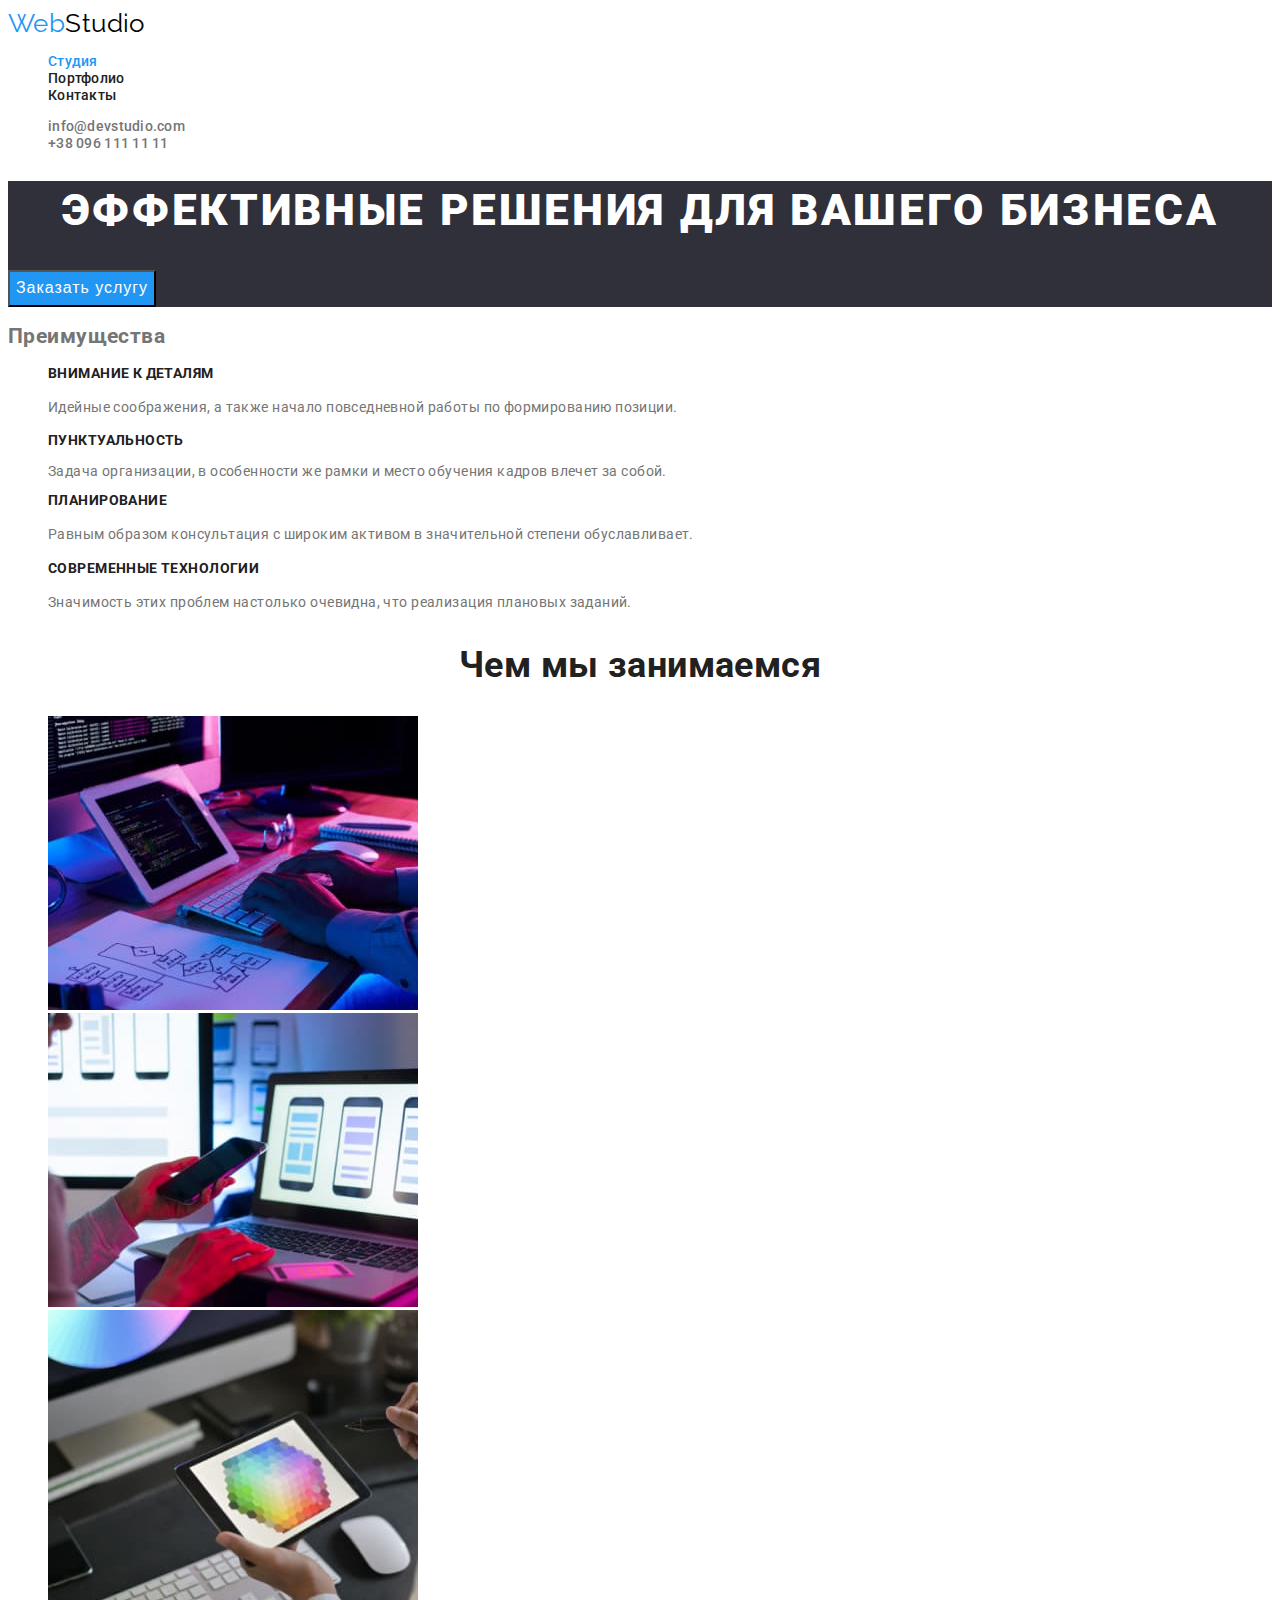
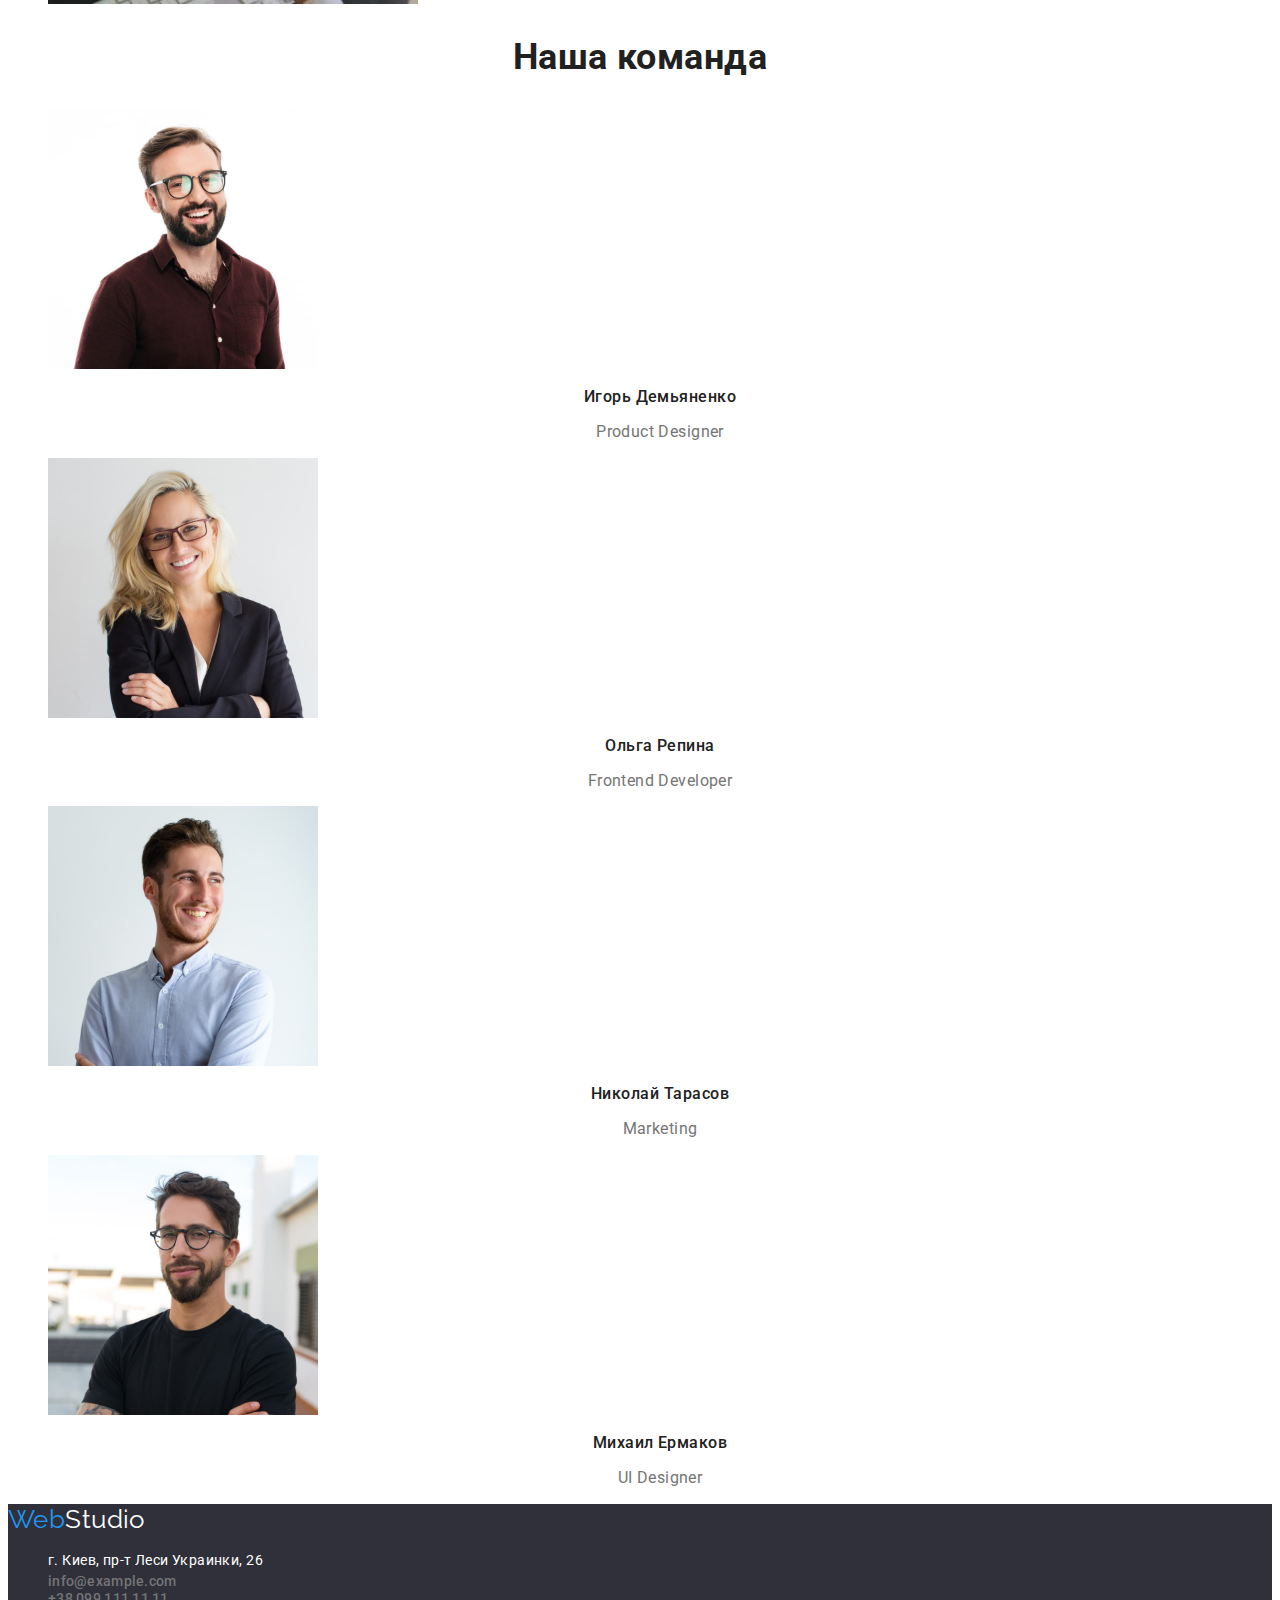
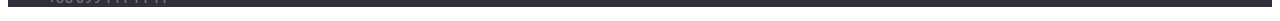
==== index.html @ 9fbc05ef "Копіює файли проєкту" ====
<!DOCTYPE html>
<html lang="ru">
  <head>
    <meta charset="UTF-8" />
    <meta http-equiv="X-UA-Compatible" content="IE=edge" />
    <meta name="viewport" content="width=device-width, initial-scale=1.0" />
    <title>WebStudio</title>
    <link rel="preconnect" href="https://fonts.googleapis.com" />
    <link rel="preconnect" href="https://fonts.gstatic.com" crossorigin />
    <link
      href="https://fonts.googleapis.com/css2?family=Montserrat:wght@400;700&family=Raleway:wght@700&family=Roboto:wght@400;500;700;900&display=swap"
      rel="stylesheet"
    />
    <link rel="stylesheet" href="./css/styles.css" />
  </head>
  <body>
    <header class="top-header">
      <nav class="navigation">
        <a class="logo link" href="./index.html">Web<span class="logo logo-black">Studio</span> </a>
        <ul class="menu list">
          <li class="menu-item">
            <a class="nav-link link current" href="./index.html">Студия</a>
          </li>
          <li class="menu-item">
            <a class="nav-link link" href="./portfolio.html">Портфолио</a>
          </li>
          <li class="menu-item">
            <a class="nav-link link" href="">Контакты</a>
          </li>
        </ul>
      </nav>

      <ul class="list">
        <li>
          <a class="contact link" href="mailto:info@devstudio.com">info@devstudio.com</a>
        </li>
        <li>
          <a class="contact link" href="tel:+380961111111">+38 096 111 11 11</a>
        </li>
      </ul>
    </header>

    <main>
      <section class="hero">
        <h1 class="hero-title">Эффективные решения для вашего бизнеса</h1>
        <button class="hero-btn" type="button">
          <span class="text-btn">Заказать услугу</span>
        </button>
      </section>

      <section class="benefits">
        <h2>Преимущества</h2>
        <ul class="benefits-list list">
          <li class="benefits-item">
            <h3 class="benefits-title">Внимание к деталям</h3>
            <p class="section-description">
              Идейные соображения, а также начало повседневной работы по формированию позиции.
            </p>
          </li>
          <li>
            <h3 class="benefits-title">Пунктуальность</h3>
            <p class="suptitle">
              Задача организации, в особенности же рамки и место обучения кадров влечет за собой.
            </p>
          </li>
          <li>
            <h3 class="benefits-title">Планирование</h3>
            <p class="section-description">
              Равным образом консультация с широким активом в значительной степени обуславливает.
            </p>
          </li>
          <li>
            <h3 class="benefits-title">Современные технологии</h3>
            <p class="section-description">
              Значимость этих проблем настолько очевидна, что реализация плановых заданий.
            </p>
          </li>
        </ul>
      </section>

      <section class="work-list">
        <h2 class="section-title">Чем мы занимаемся</h2>
        <ul class="list">
          <li>
            <img src="./images/service-1.jpg" alt="планшет и клавиатура" width="370" height="294" />
          </li>
          <li>
            <img src="./images/service-2.jpg" alt="телефон и планшет" width="370" height="294" />
          </li>
          <li>
            <img
              src="./images/service-3.jpg"
              alt="рисование на планшете"
              width="370"
              height="294"
            />
          </li>
        </ul>
      </section>

      <section class="team">
        <h2 class="section-title">Наша команда</h2>
        <ul class="list">
          <li>
            <img
              src="./images/master-demyanenko-1.jpg"
              alt="Игорь Демьяненко"
              width="270"
              height="260"
            />
            <h3 class="team-member">Игорь Демьяненко</h3>
            <p class="job-title" lang="en">Product Designer</p>
          </li>
          <li>
            <img src="./images/master-repina-2.jpg" alt="Ольга Репина" width="270" height="260" />
            <h3 class="team-member">Ольга Репина</h3>
            <p class="job-title" lang="en">Frontend Developer</p>
          </li>
          <li>
            <img
              src="./images/master-tarasov-3.jpg"
              alt="Николай Тарасов"
              width="270"
              height="260"
            />
            <h3 class="team-member">Николай Тарасов</h3>
            <p class="job-title" lang="en">Marketing</p>
          </li>
          <li>
            <img
              src="./images/master-yermakov-4.jpg"
              alt="Михаил Ермаков"
              width="270"
              height="260"
            />
            <h3 class="team-member">Михаил Ермаков</h3>
            <p class="job-title" lang="en">UI Designer</p>
          </li>
        </ul>
      </section>
    </main>

    <footer class="footer">
      <a class="logo link" href="./index.html">Web<span class="logo logo-white">Studio</span> </a>

      <ul class="list">
        <li>
          <a
            class="address link"
            href="https://goo.gl/maps/izDDTeP29gWywZRQ9"
            target="_blank"
            rel="noopener nofollow noreferrer"
            >г. Киев, пр-т Леси Украинки, 26</a
          >
        </li>
        <li>
          <a class="contact link" href="mailto:info@example.com">info@example.com</a>
        </li>
        <li>
          <a class="contact link" href="tel:+380991111111">+38 099 111 11 11</a>
        </li>
      </ul>
    </footer>
  </body>
</html>
---- css/styles.css ----
:root {
  --background-color: #ffffff;
  --accent-color: #2196f3;
  --text-color: #212121;
  --section-text: #757575;
}

body {
  font-family: 'Roboto', sans-serif;
  color: var(--section-text);
  font-size: 14px;
  letter-spacing: 0.03em;
}

.list {
  list-style: none;
}

.link {
  text-decoration: none;
}

.logo {
  font-family: 'Raleway', sans-serif;
  font-size: 26px;
  line-height: 1.19;
  color: var(--accent-color);
}
.logo-black {
  color: #000000;
}

.nav-link {
  font-weight: 500;
  line-height: 1.14;
  letter-spacing: 0.02em;
  color: var(--text-color);
}

.nav-link:hover,
.nav-link:focus {
  color: var(--accent-color);
}

.menu .link.current {
  color: var(--accent-color);
}

.contact {
  color: var(--section-text);
  font-weight: 500;
  line-height: 1.14;
  letter-spacing: 0.02em;
}

.contact:hover,
.contact:focus {
  color: var(--accent-color);
}

.hero-title {
  font-weight: 900;
  font-size: 44px;
  line-height: 1.36;
  text-align: center;
  letter-spacing: 0.06em;
  text-transform: uppercase;
  color: var(--background-color);
}

.hero {
  background-color: #2f303a;
}

.hero-btn {
  font-weight: 500;
  font-size: 16px;
  line-height: 1.9;
  display: flex;
  align-items: center;
  text-align: center;
  letter-spacing: 0.06em;
  color: var(--background-color);
  background-color: var(--accent-color);
  cursor: pointer;
}

.hero-btn:hover,
.hero-btn:focus {
  background-color: var(--section-text);
}

.hero-btn-pf {
  font-family: inherit;
  border: none;
  border-radius: 4px;
  padding: 6px 22px;
  font-weight: 500;
  font-size: 16px;
  line-height: 1.9;
  display: flex;
  align-items: center;
  text-align: center;
  letter-spacing: 0.06em;
  color: var(--text-color);
  cursor: pointer;
}

.hero-btn-pf:hover,
.hero-btn-pf:focus {
  color: var(--background-color);
  background: var(--accent-color);
}

.benefits-title {
  font-size: 14px;
  line-height: 1.14;
  text-transform: uppercase;
  color: var(--text-color);
}

.section-description {
  line-height: 1.7;
}

.section-title {
  font-size: 36px;
  line-height: 1.16;
  text-align: center;
  color: var(--text-color);
}

.team-member {
  font-weight: 500;
  font-size: 16px;
  line-height: 1.18;
  text-align: center;
  letter-spacing: 0.03em;
  color: var(--text-color);
}

.job-title {
  font-size: 16px;
  line-height: 1.18;
  text-align: center;
}

.address {
  line-height: 1.7;
  color: var(--background-color);
}

.work-examples .title {
  font-size: 18px;
  line-height: 2;
  letter-spacing: 0.06em;
  color: var(--text-color);
}

.section-title-pf {
  font-size: 18px;
  line-height: 2;
  text-align: center;
  letter-spacing: 0.06em;
  color: var(--text-color);
}

.work-description {
  font-size: 16px;
  line-height: 1.88;
}

.footer {
  background-color: #2f303a;
}

.logo-white {
  color: var(--background-color);
}

.active {
  color: var(--background-color);
  background-color: var(--accent-color);
}
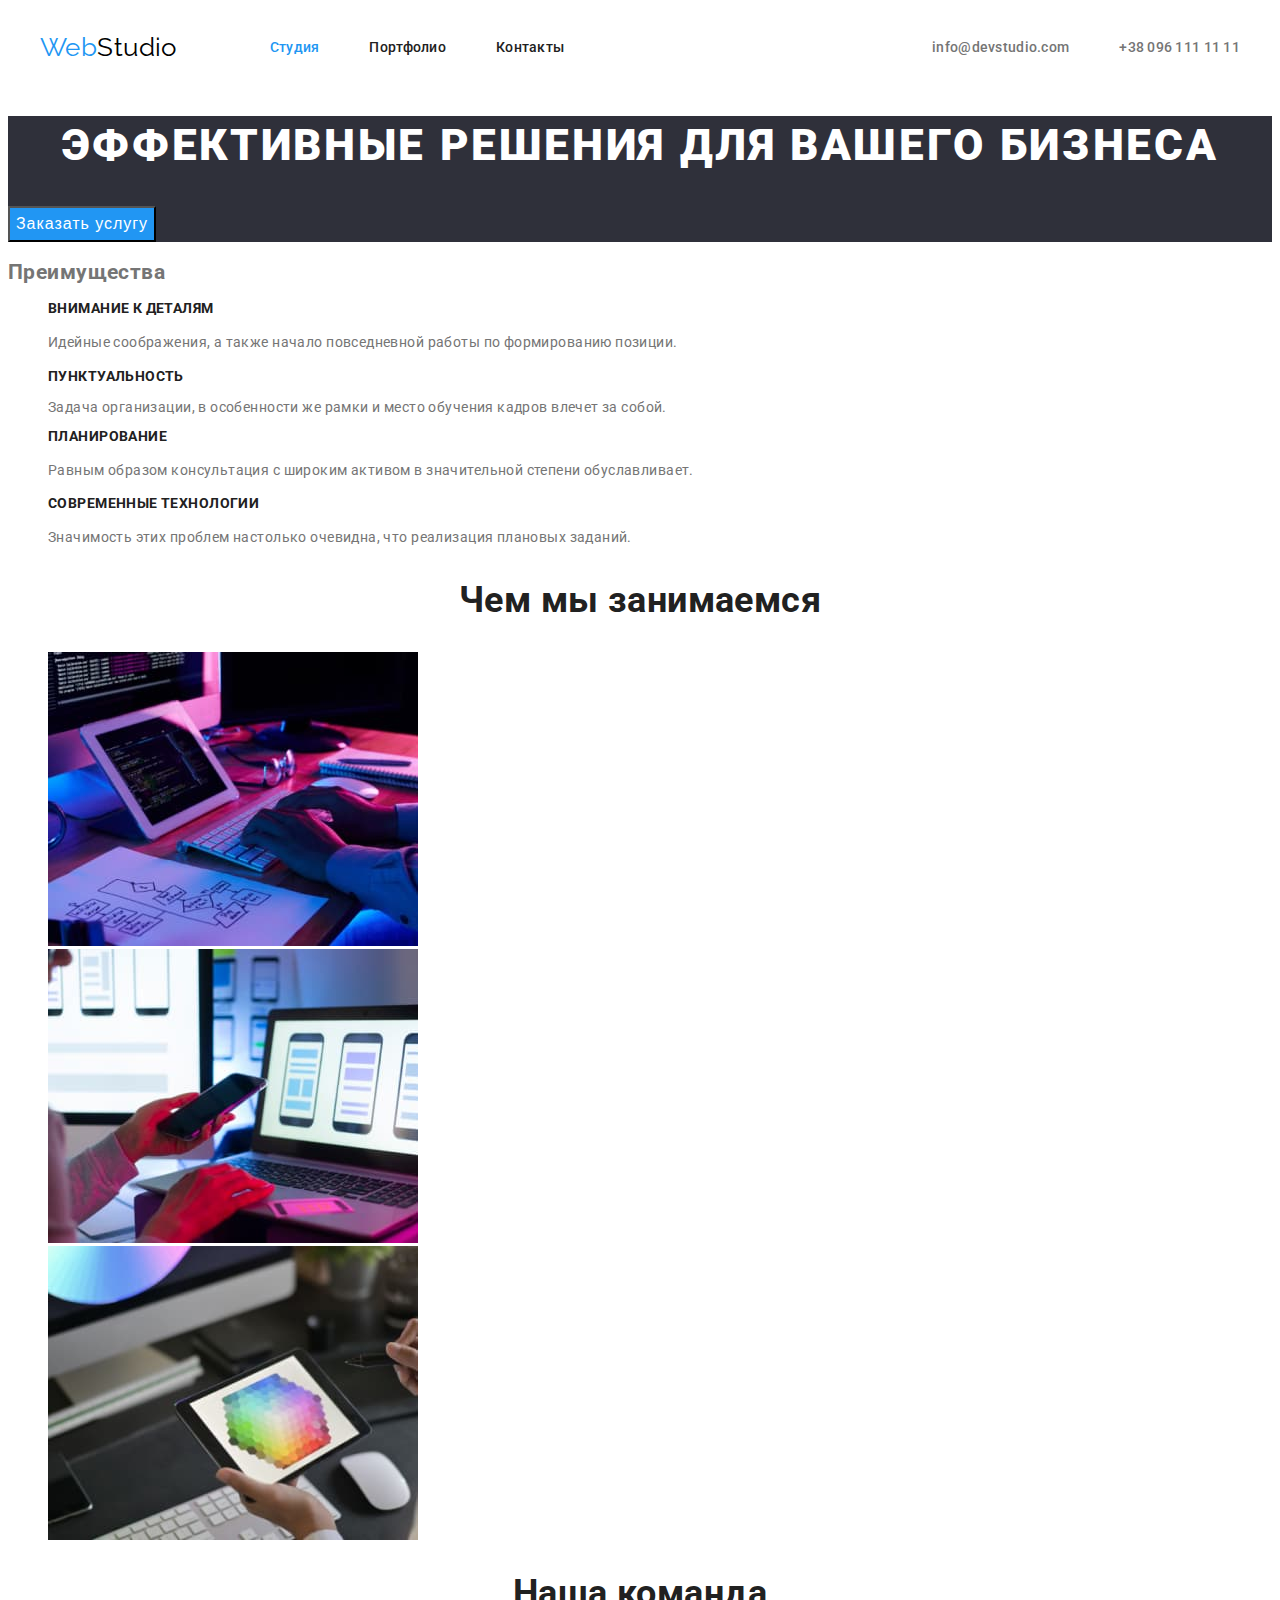
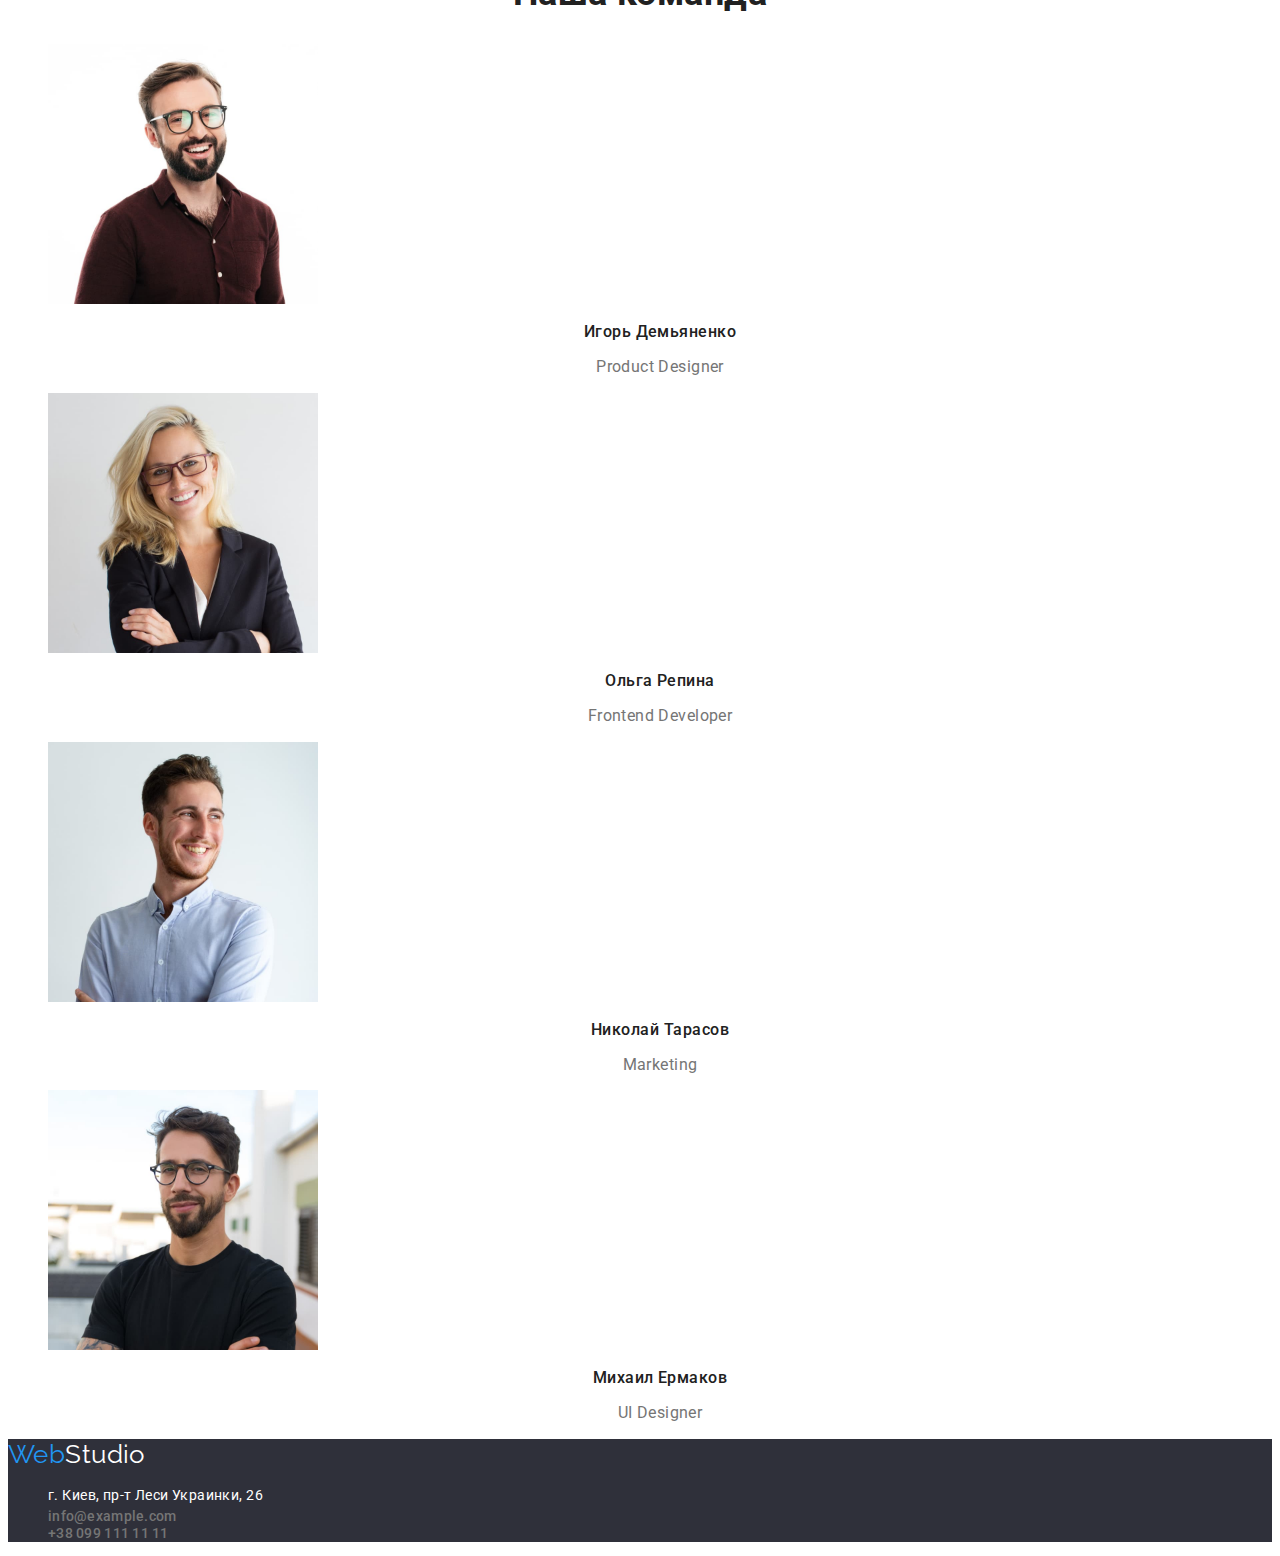
==== commit e1f46d75: "Оформлює хедер." ====
--- a/index.html
+++ b/index.html
@@ -11,33 +11,50 @@
       href="https://fonts.googleapis.com/css2?family=Montserrat:wght@400;700&family=Raleway:wght@700&family=Roboto:wght@400;500;700;900&display=swap"
       rel="stylesheet"
     />
+    <link
+      rel="stylesheet"
+      href="https://cdnjs.cloudflare.com/ajax/libs/modern-normalize/1.1.0/modern-normalize.min.css"
+      integrity="sha512-wpPYUAdjBVSE4KJnH1VR1HeZfpl1ub8YT/NKx4PuQ5NmX2tKuGu6U/JRp5y+Y8XG2tV+wKQpNHVUX03MfMFn9Q=="
+      crossorigin="anonymous"
+      referrerpolicy="no-referrer"
+    />
     <link rel="stylesheet" href="./css/styles.css" />
   </head>
   <body>
     <header class="top-header">
-      <nav class="navigation">
-        <a class="logo link" href="./index.html">Web<span class="logo logo-black">Studio</span> </a>
-        <ul class="menu list">
-          <li class="menu-item">
-            <a class="nav-link link current" href="./index.html">Студия</a>
-          </li>
-          <li class="menu-item">
-            <a class="nav-link link" href="./portfolio.html">Портфолио</a>
-          </li>
-          <li class="menu-item">
-            <a class="nav-link link" href="">Контакты</a>
-          </li>
-        </ul>
-      </nav>
-
-      <ul class="list">
-        <li>
-          <a class="contact link" href="mailto:info@devstudio.com">info@devstudio.com</a>
-        </li>
-        <li>
-          <a class="contact link" href="tel:+380961111111">+38 096 111 11 11</a>
-        </li>
-      </ul>
+      <div class="container page-header-container">
+        <nav class="navigation">
+          <a class="logo link" href="./index.html"
+            >Web<span class="logo logo-black">Studio</span>
+          </a>
+          <ul class="menu list menu-list-container">
+            <li class="menu-item">
+              <a class="nav-link link current" href="./index.html">Студия</a>
+            </li>
+            <li class="menu-item">
+              <a class="nav-link link" href="./portfolio.html">Портфолио</a>
+            </li>
+            <li class="menu-item">
+              <a class="nav-link link" href="">Контакты</a>
+            </li>
+          </ul>
+        </nav>
+
+        <ul class="list container list-contact-container">
+          <li>
+            <a
+              class="contact link contact-mail"
+              href="mailto:info@devstudio.com"
+              >info@devstudio.com</a
+            >
+          </li>
+          <li>
+            <a class="contact link" href="tel:+380961111111"
+              >+38 096 111 11 11</a
+            >
+          </li>
+        </ul>
+      </div>
     </header>
 
     <main>
@@ -54,25 +71,29 @@
           <li class="benefits-item">
             <h3 class="benefits-title">Внимание к деталям</h3>
             <p class="section-description">
-              Идейные соображения, а также начало повседневной работы по формированию позиции.
+              Идейные соображения, а также начало повседневной работы по
+              формированию позиции.
             </p>
           </li>
           <li>
             <h3 class="benefits-title">Пунктуальность</h3>
             <p class="suptitle">
-              Задача организации, в особенности же рамки и место обучения кадров влечет за собой.
+              Задача организации, в особенности же рамки и место обучения кадров
+              влечет за собой.
             </p>
           </li>
           <li>
             <h3 class="benefits-title">Планирование</h3>
             <p class="section-description">
-              Равным образом консультация с широким активом в значительной степени обуславливает.
+              Равным образом консультация с широким активом в значительной
+              степени обуславливает.
             </p>
           </li>
           <li>
             <h3 class="benefits-title">Современные технологии</h3>
             <p class="section-description">
-              Значимость этих проблем настолько очевидна, что реализация плановых заданий.
+              Значимость этих проблем настолько очевидна, что реализация
+              плановых заданий.
             </p>
           </li>
         </ul>
@@ -82,10 +103,20 @@
         <h2 class="section-title">Чем мы занимаемся</h2>
         <ul class="list">
           <li>
-            <img src="./images/service-1.jpg" alt="планшет и клавиатура" width="370" height="294" />
-          </li>
-          <li>
-            <img src="./images/service-2.jpg" alt="телефон и планшет" width="370" height="294" />
+            <img
+              src="./images/service-1.jpg"
+              alt="планшет и клавиатура"
+              width="370"
+              height="294"
+            />
+          </li>
+          <li>
+            <img
+              src="./images/service-2.jpg"
+              alt="телефон и планшет"
+              width="370"
+              height="294"
+            />
           </li>
           <li>
             <img
@@ -112,7 +143,12 @@
             <p class="job-title" lang="en">Product Designer</p>
           </li>
           <li>
-            <img src="./images/master-repina-2.jpg" alt="Ольга Репина" width="270" height="260" />
+            <img
+              src="./images/master-repina-2.jpg"
+              alt="Ольга Репина"
+              width="270"
+              height="260"
+            />
             <h3 class="team-member">Ольга Репина</h3>
             <p class="job-title" lang="en">Frontend Developer</p>
           </li>
@@ -141,7 +177,9 @@
     </main>
 
     <footer class="footer">
-      <a class="logo link" href="./index.html">Web<span class="logo logo-white">Studio</span> </a>
+      <a class="logo link" href="./index.html"
+        >Web<span class="logo logo-white">Studio</span>
+      </a>
 
       <ul class="list">
         <li>
@@ -154,7 +192,9 @@
           >
         </li>
         <li>
-          <a class="contact link" href="mailto:info@example.com">info@example.com</a>
+          <a class="contact link" href="mailto:info@example.com"
+            >info@example.com</a
+          >
         </li>
         <li>
           <a class="contact link" href="tel:+380991111111">+38 099 111 11 11</a>
--- a/css/styles.css
+++ b/css/styles.css
@@ -6,12 +6,53 @@
 }
 
 body {
-  font-family: 'Roboto', sans-serif;
+  font-family: "Roboto", sans-serif;
   color: var(--section-text);
   font-size: 14px;
   letter-spacing: 0.03em;
 }
 
+.container {
+  width: 1200px;
+  margin-left: auto;
+  margin-right: auto;
+  padding-left: 15px;
+  padding-right: 15px;
+}
+
+.top-header {
+  padding-top: 24px;
+  padding-bottom: 24px;
+}
+
+.page-header-container {
+  display: flex;
+}
+
+.navigation {
+  display: flex;
+  align-items: center;
+}
+
+.menu-list-container {
+  display: flex;
+  align-items: center;
+  padding: 0;
+  margin: 0;
+}
+
+.list-contact-container {
+  display: flex;
+  justify-content: flex-end;
+  align-items: center;
+  padding: 0;
+  margin: 0;
+}
+
+.contact-mail {
+  margin-right: 50px;
+}
+
 .list {
   list-style: none;
 }
@@ -21,13 +62,14 @@
 }
 
 .logo {
-  font-family: 'Raleway', sans-serif;
+  font-family: "Raleway", sans-serif;
   font-size: 26px;
   line-height: 1.19;
   color: var(--accent-color);
 }
 .logo-black {
   color: #000000;
+  margin-right: 93px;
 }
 
 .nav-link {
@@ -44,6 +86,10 @@
 
 .menu .link.current {
   color: var(--accent-color);
+}
+
+.menu-item:not(:last-child) {
+  margin-right: 50px;
 }
 
 .contact {
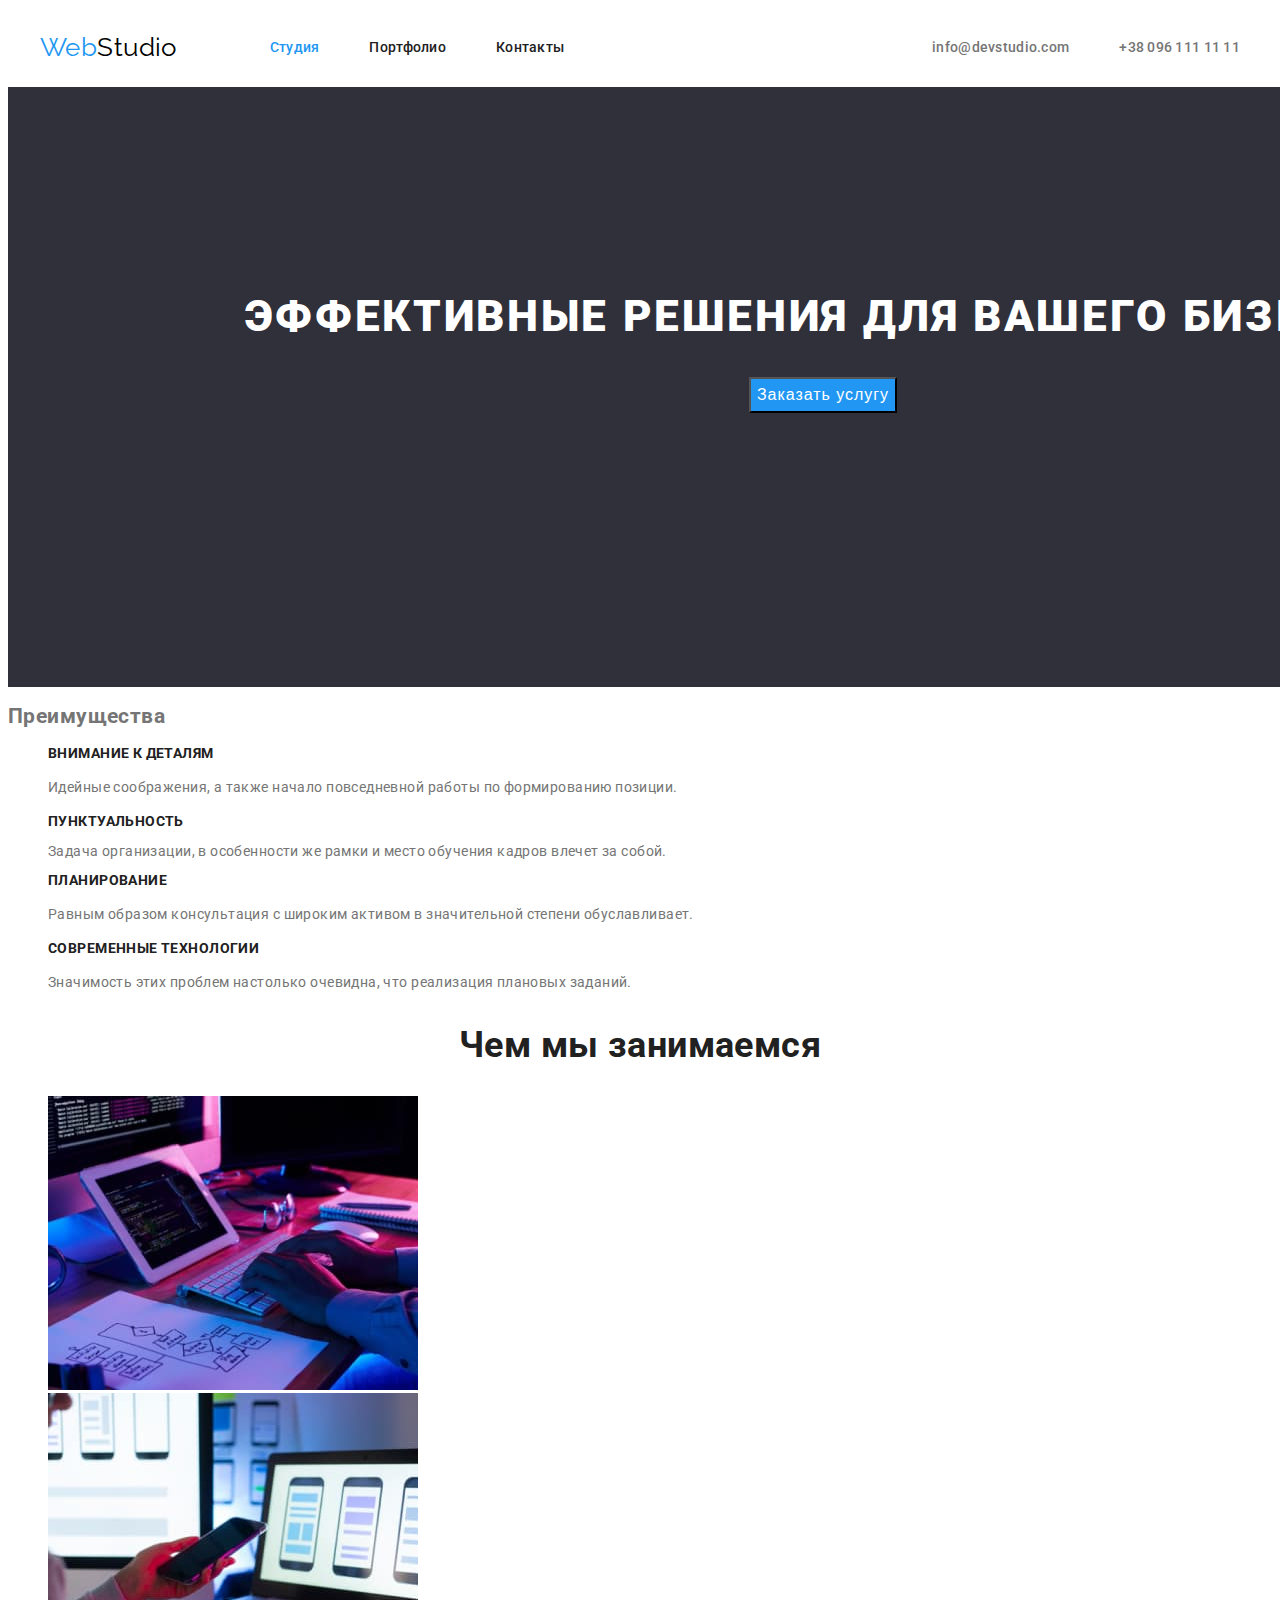
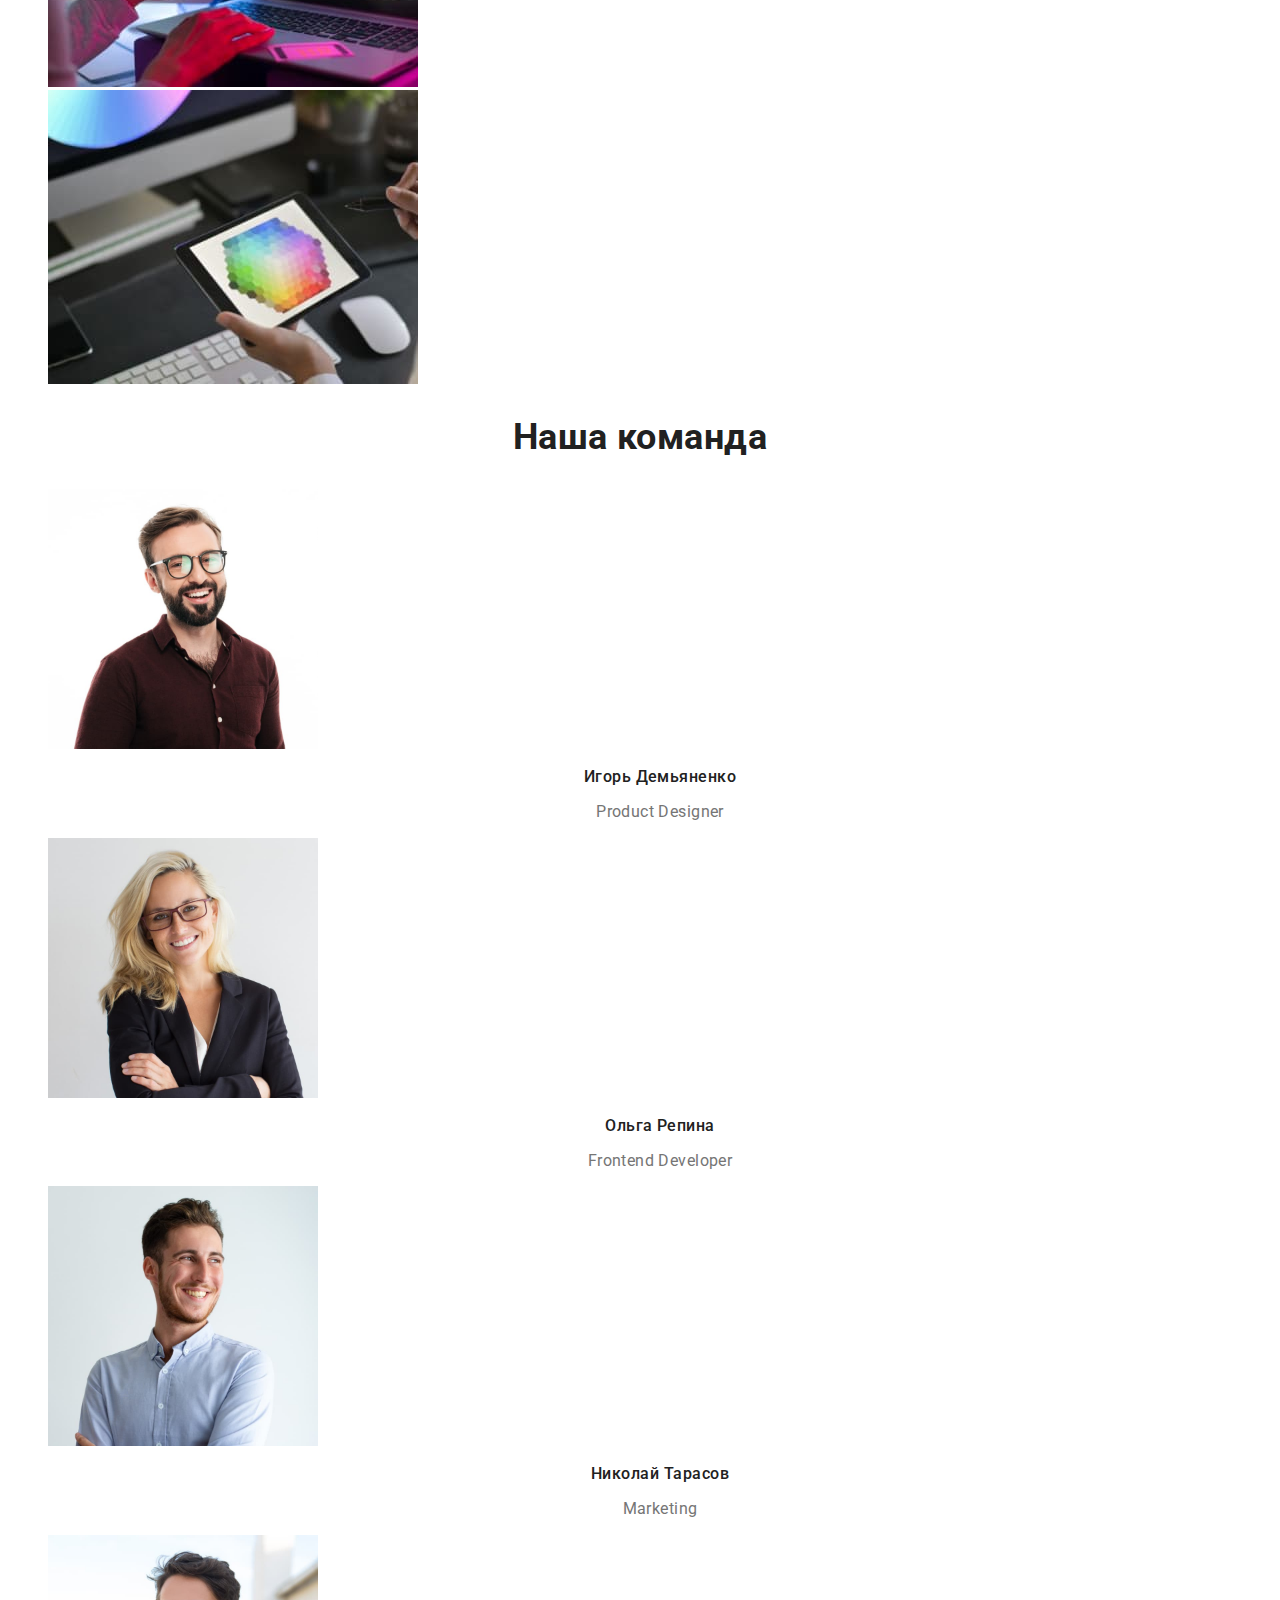
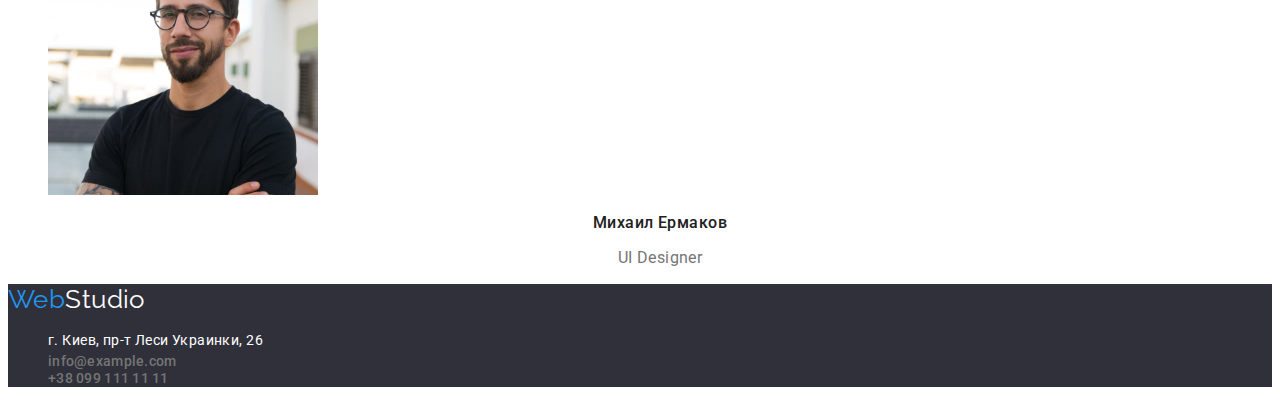
==== commit 300f7426: "Розміщує героя." ====
--- a/index.html
+++ b/index.html
@@ -58,7 +58,7 @@
     </header>
 
     <main>
-      <section class="hero">
+      <section class="hero container">
         <h1 class="hero-title">Эффективные решения для вашего бизнеса</h1>
         <button class="hero-btn" type="button">
           <span class="text-btn">Заказать услугу</span>
--- a/css/styles.css
+++ b/css/styles.css
@@ -112,10 +112,16 @@
   letter-spacing: 0.06em;
   text-transform: uppercase;
   color: var(--background-color);
+  margin-top: 0;
+  margin-bottom: 0;
+  padding-top: 200px;
+  padding-bottom: 30px;
 }
 
 .hero {
   background-color: #2f303a;
+  width: 1600px;
+  height: 600px;
 }
 
 .hero-btn {
@@ -129,6 +135,8 @@
   color: var(--background-color);
   background-color: var(--accent-color);
   cursor: pointer;
+  margin-left: auto;
+  margin-right: auto;
 }
 
 .hero-btn:hover,
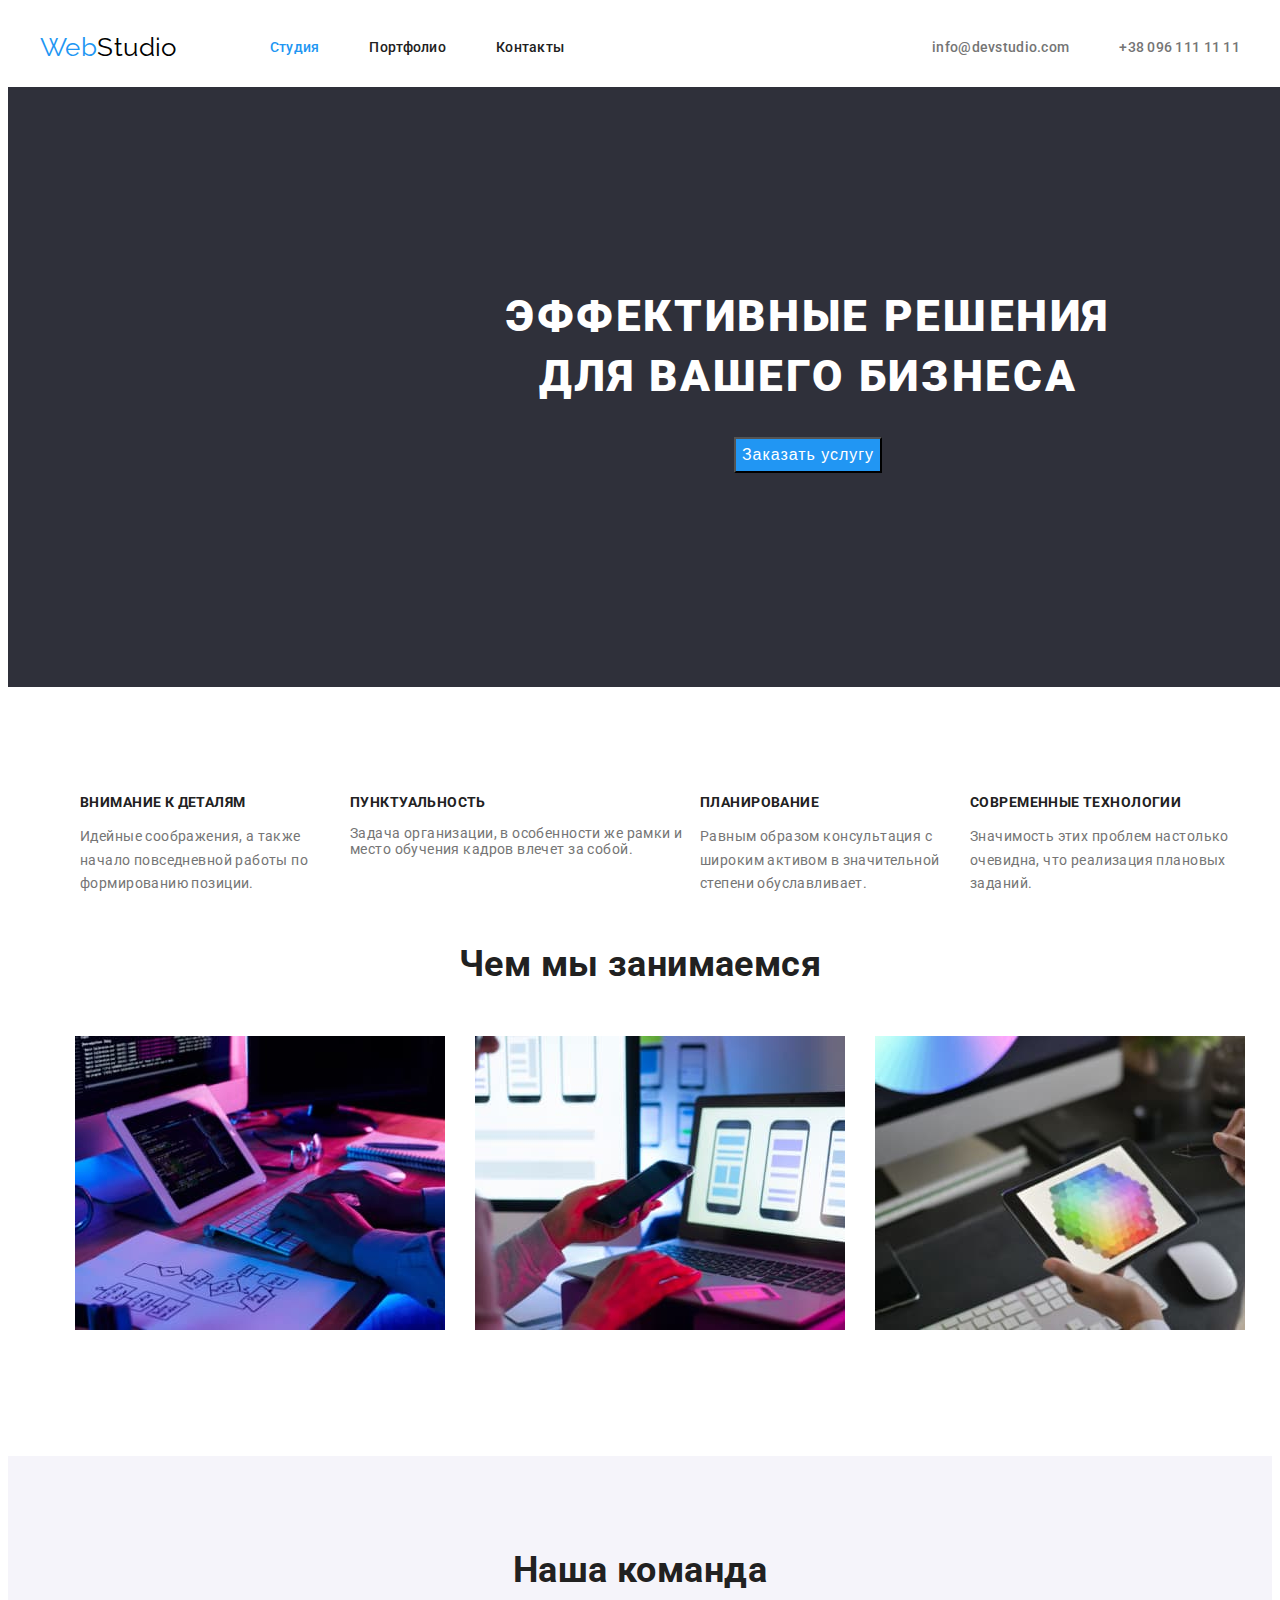
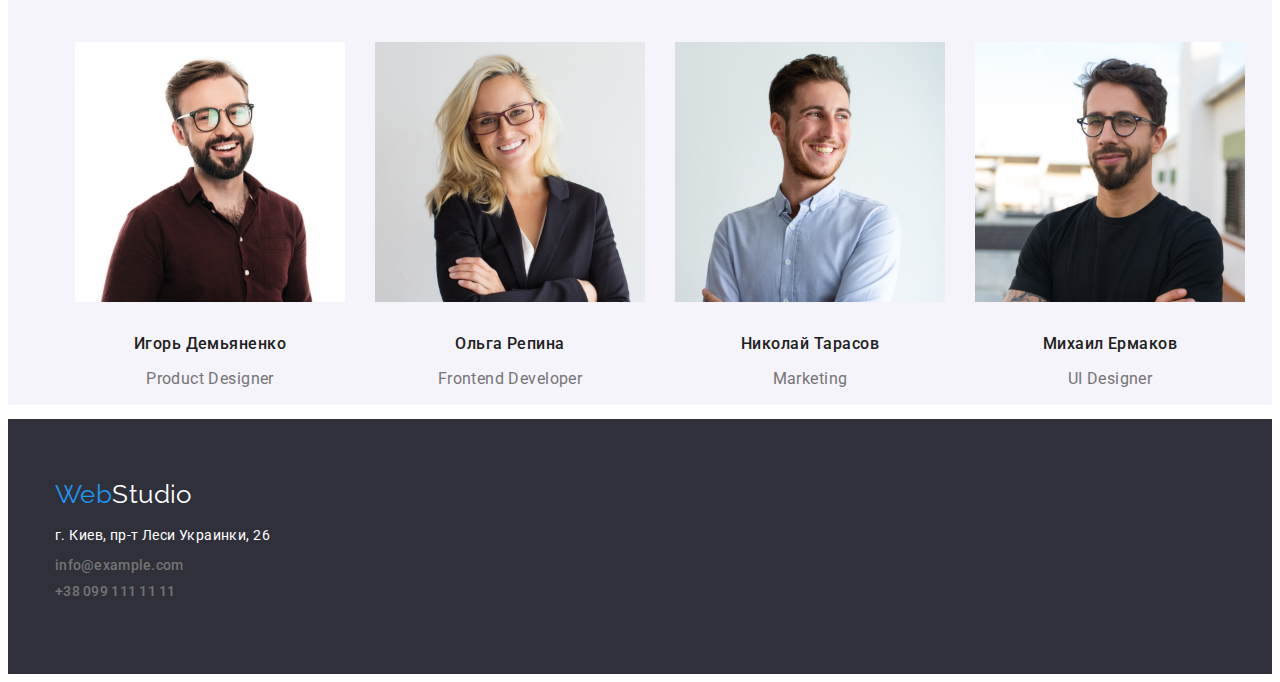
==== commit 90edafd6: "Оформлює залишок сторінки." ====
--- a/index.html
+++ b/index.html
@@ -58,148 +58,162 @@
     </header>
 
     <main>
-      <section class="hero container">
-        <h1 class="hero-title">Эффективные решения для вашего бизнеса</h1>
-        <button class="hero-btn" type="button">
-          <span class="text-btn">Заказать услугу</span>
-        </button>
+      <section class="hero">
+        <div class="container">
+          <h1 class="hero-title">Эффективные решения для вашего бизнеса</h1>
+          <button class="hero-btn" type="button">
+            <span class="text-btn">Заказать услугу</span>
+          </button>
+        </div>
       </section>
 
       <section class="benefits">
-        <h2>Преимущества</h2>
-        <ul class="benefits-list list">
-          <li class="benefits-item">
-            <h3 class="benefits-title">Внимание к деталям</h3>
-            <p class="section-description">
-              Идейные соображения, а также начало повседневной работы по
-              формированию позиции.
-            </p>
-          </li>
-          <li>
-            <h3 class="benefits-title">Пунктуальность</h3>
-            <p class="suptitle">
-              Задача организации, в особенности же рамки и место обучения кадров
-              влечет за собой.
-            </p>
-          </li>
-          <li>
-            <h3 class="benefits-title">Планирование</h3>
-            <p class="section-description">
-              Равным образом консультация с широким активом в значительной
-              степени обуславливает.
-            </p>
-          </li>
-          <li>
-            <h3 class="benefits-title">Современные технологии</h3>
-            <p class="section-description">
-              Значимость этих проблем настолько очевидна, что реализация
-              плановых заданий.
-            </p>
+        <div class="container">
+          <h2 class="visually-hidden">Преимущества</h2>
+          <ul class="benefits-list list">
+            <li class="benefits-item">
+              <h3 class="benefits-title">Внимание к деталям</h3>
+              <p class="section-description">
+                Идейные соображения, а также начало повседневной работы по
+                формированию позиции.
+              </p>
+            </li>
+            <li>
+              <h3 class="benefits-title">Пунктуальность</h3>
+              <p class="suptitle">
+                Задача организации, в особенности же рамки и место обучения
+                кадров влечет за собой.
+              </p>
+            </li>
+            <li>
+              <h3 class="benefits-title">Планирование</h3>
+              <p class="section-description">
+                Равным образом консультация с широким активом в значительной
+                степени обуславливает.
+              </p>
+            </li>
+            <li>
+              <h3 class="benefits-title">Современные технологии</h3>
+              <p class="section-description">
+                Значимость этих проблем настолько очевидна, что реализация
+                плановых заданий.
+              </p>
+            </li>
+          </ul>
+        </div>
+      </section>
+
+      <section class="work-list">
+        <div class="container">
+          <h2 class="section-title">Чем мы занимаемся</h2>
+          <ul class="list work-list-cards">
+            <li class="work-list-item">
+              <img
+                src="./images/service-1.jpg"
+                alt="планшет и клавиатура"
+                width="370"
+                height="294"
+              />
+            </li>
+            <li class="work-list-item">
+              <img
+                src="./images/service-2.jpg"
+                alt="телефон и планшет"
+                width="370"
+                height="294"
+              />
+            </li>
+            <li class="work-list-item">
+              <img
+                src="./images/service-3.jpg"
+                alt="рисование на планшете"
+                width="370"
+                height="294"
+              />
+            </li>
+          </ul>
+        </div>
+      </section>
+
+      <section class="team">
+        <div class="container">
+          <h2 class="section-title team-title">Наша команда</h2>
+          <ul class="list team-list">
+            <li class="team-cards">
+              <img
+                src="./images/master-demyanenko-1.jpg"
+                alt="Игорь Демьяненко"
+                width="270"
+                height="260"
+              />
+              <h3 class="team-member">Игорь Демьяненко</h3>
+              <p class="job-title" lang="en">Product Designer</p>
+            </li>
+            <li class="team-cards">
+              <img
+                src="./images/master-repina-2.jpg"
+                alt="Ольга Репина"
+                width="270"
+                height="260"
+              />
+              <h3 class="team-member">Ольга Репина</h3>
+              <p class="job-title" lang="en">Frontend Developer</p>
+            </li>
+            <li class="team-cards">
+              <img
+                src="./images/master-tarasov-3.jpg"
+                alt="Николай Тарасов"
+                width="270"
+                height="260"
+              />
+              <h3 class="team-member">Николай Тарасов</h3>
+              <p class="job-title" lang="en">Marketing</p>
+            </li>
+            <li class="team-cards">
+              <img
+                src="./images/master-yermakov-4.jpg"
+                alt="Михаил Ермаков"
+                width="270"
+                height="260"
+              />
+              <h3 class="team-member">Михаил Ермаков</h3>
+              <p class="job-title" lang="en">UI Designer</p>
+            </li>
+          </ul>
+        </div>
+      </section>
+    </main>
+
+    <footer class="footer">
+      <div class="container">
+        <a class="logo link logo-footer" href="./index.html"
+          >Web<span class="logo logo-white">Studio</span>
+        </a>
+
+        <ul class="list footer-list">
+          <li class="footer-list-item">
+            <a
+              class="address link"
+              href="https://goo.gl/maps/izDDTeP29gWywZRQ9"
+              target="_blank"
+              rel="noopener nofollow noreferrer"
+              >г. Киев, пр-т Леси Украинки, 26</a
+            >
+          </li>
+          <li class="footer-list-item">
+            <a
+              class="contact link contact-footer"
+              href="mailto:info@example.com"
+              >info@example.com</a
+            >
+          </li>
+          <li class="footer-list-item">
+            <a class="contact link" href="tel:+380991111111"
+              >+38 099 111 11 11</a
+            >
           </li>
         </ul>
-      </section>
-
-      <section class="work-list">
-        <h2 class="section-title">Чем мы занимаемся</h2>
-        <ul class="list">
-          <li>
-            <img
-              src="./images/service-1.jpg"
-              alt="планшет и клавиатура"
-              width="370"
-              height="294"
-            />
-          </li>
-          <li>
-            <img
-              src="./images/service-2.jpg"
-              alt="телефон и планшет"
-              width="370"
-              height="294"
-            />
-          </li>
-          <li>
-            <img
-              src="./images/service-3.jpg"
-              alt="рисование на планшете"
-              width="370"
-              height="294"
-            />
-          </li>
-        </ul>
-      </section>
-
-      <section class="team">
-        <h2 class="section-title">Наша команда</h2>
-        <ul class="list">
-          <li>
-            <img
-              src="./images/master-demyanenko-1.jpg"
-              alt="Игорь Демьяненко"
-              width="270"
-              height="260"
-            />
-            <h3 class="team-member">Игорь Демьяненко</h3>
-            <p class="job-title" lang="en">Product Designer</p>
-          </li>
-          <li>
-            <img
-              src="./images/master-repina-2.jpg"
-              alt="Ольга Репина"
-              width="270"
-              height="260"
-            />
-            <h3 class="team-member">Ольга Репина</h3>
-            <p class="job-title" lang="en">Frontend Developer</p>
-          </li>
-          <li>
-            <img
-              src="./images/master-tarasov-3.jpg"
-              alt="Николай Тарасов"
-              width="270"
-              height="260"
-            />
-            <h3 class="team-member">Николай Тарасов</h3>
-            <p class="job-title" lang="en">Marketing</p>
-          </li>
-          <li>
-            <img
-              src="./images/master-yermakov-4.jpg"
-              alt="Михаил Ермаков"
-              width="270"
-              height="260"
-            />
-            <h3 class="team-member">Михаил Ермаков</h3>
-            <p class="job-title" lang="en">UI Designer</p>
-          </li>
-        </ul>
-      </section>
-    </main>
-
-    <footer class="footer">
-      <a class="logo link" href="./index.html"
-        >Web<span class="logo logo-white">Studio</span>
-      </a>
-
-      <ul class="list">
-        <li>
-          <a
-            class="address link"
-            href="https://goo.gl/maps/izDDTeP29gWywZRQ9"
-            target="_blank"
-            rel="noopener nofollow noreferrer"
-            >г. Киев, пр-т Леси Украинки, 26</a
-          >
-        </li>
-        <li>
-          <a class="contact link" href="mailto:info@example.com"
-            >info@example.com</a
-          >
-        </li>
-        <li>
-          <a class="contact link" href="tel:+380991111111">+38 099 111 11 11</a>
-        </li>
-      </ul>
+      </div>
     </footer>
   </body>
 </html>
--- a/css/styles.css
+++ b/css/styles.css
@@ -105,6 +105,7 @@
 }
 
 .hero-title {
+  width: 696px;
   font-weight: 900;
   font-size: 44px;
   line-height: 1.36;
@@ -114,6 +115,8 @@
   color: var(--background-color);
   margin-top: 0;
   margin-bottom: 0;
+  margin-left: auto;
+  margin-right: auto;
   padding-top: 200px;
   padding-bottom: 30px;
 }
@@ -122,6 +125,8 @@
   background-color: #2f303a;
   width: 1600px;
   height: 600px;
+  margin-left: auto;
+  margin-right: auto;
 }
 
 .hero-btn {
@@ -166,6 +171,23 @@
   background: var(--accent-color);
 }
 
+.visually-hidden {
+  position: absolute;
+  white-space: nowrap;
+  width: 1px;
+  height: 1px;
+  overflow: hidden;
+  border: 0;
+  padding: 0;
+  clip: rect(0 0 0 0);
+  clip-path: inset(50%);
+  margin: -1px;
+}
+
+.benefits {
+  padding-top: 94px;
+}
+
 .benefits-title {
   font-size: 14px;
   line-height: 1.14;
@@ -173,6 +195,18 @@
   color: var(--text-color);
 }
 
+.benefits-list {
+  display: flex;
+  justify-content: center;
+  margin-top: 0;
+  margin-bottom: 0;
+}
+
+.section-description {
+  width: 270px;
+  height: 75px;
+}
+
 .section-description {
   line-height: 1.7;
 }
@@ -182,6 +216,35 @@
   line-height: 1.16;
   text-align: center;
   color: var(--text-color);
+  margin-bottom: 50px;
+}
+
+.work-list-cards {
+  display: flex;
+  justify-content: center;
+  padding-bottom: 94px;
+}
+
+.work-list-item:not(:last-child) {
+  margin-right: 30px;
+}
+
+.team {
+  background-color: #f5f4fa;
+}
+
+.team-title {
+  padding-top: 94px;
+  margin-bottom: 50px;
+}
+
+.team-list {
+  display: flex;
+  justify-content: center;
+}
+
+.team-cards:not(:nth-child(4n)) {
+  margin-right: 30px;
 }
 
 .team-member {
@@ -191,12 +254,14 @@
   text-align: center;
   letter-spacing: 0.03em;
   color: var(--text-color);
+  margin-top: 30px;
 }
 
 .job-title {
   font-size: 16px;
   line-height: 1.18;
   text-align: center;
+  margin-top: 10px;
 }
 
 .address {
@@ -226,12 +291,27 @@
 
 .footer {
   background-color: #2f303a;
+  padding-top: 60px;
+  padding-bottom: 60px;
+}
+
+.logo-footer {
+  padding-left: 15px;
+  margin-bottom: 20px;
 }
 
 .logo-white {
   color: var(--background-color);
 }
 
+.footer-list {
+  padding: 0 0 0 15px;
+}
+
+.footer-list-item:not(:nth-child(3n)) {
+  margin-bottom: 9px;
+}
+
 .active {
   color: var(--background-color);
   background-color: var(--accent-color);
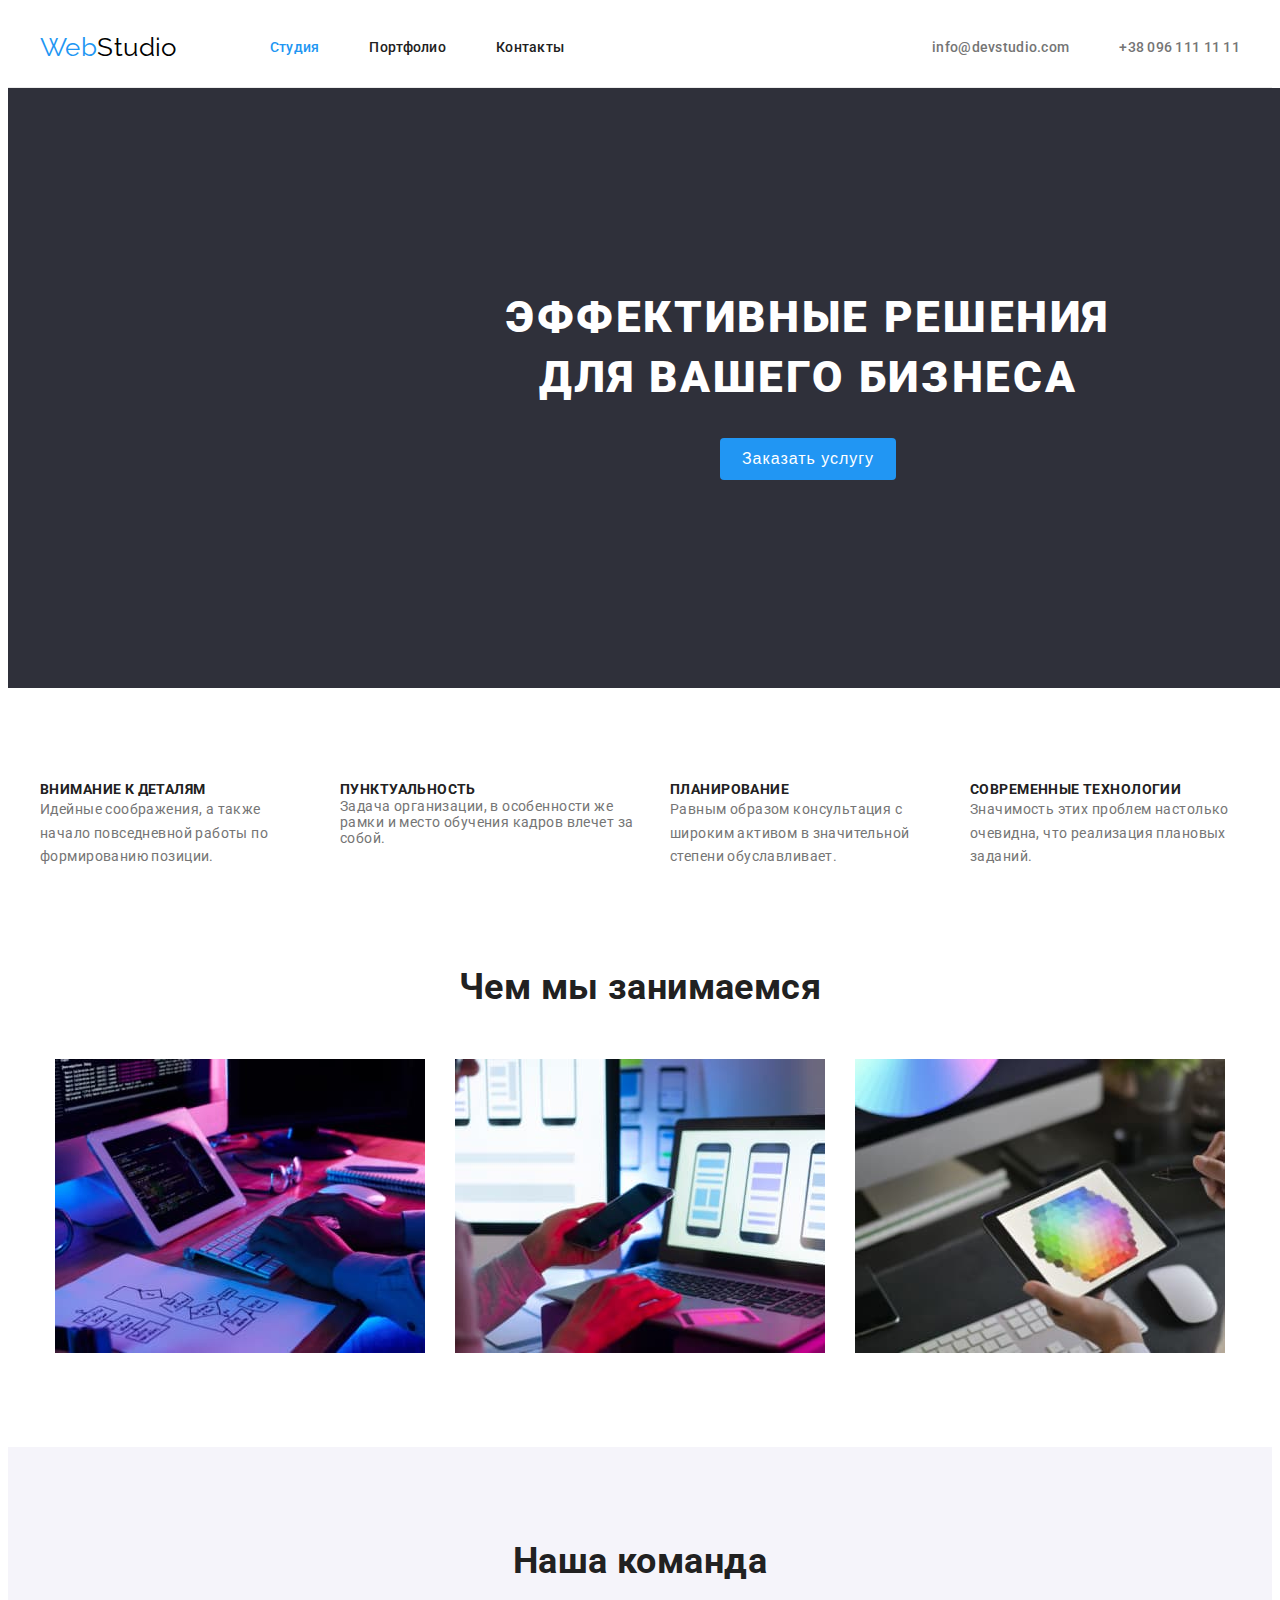
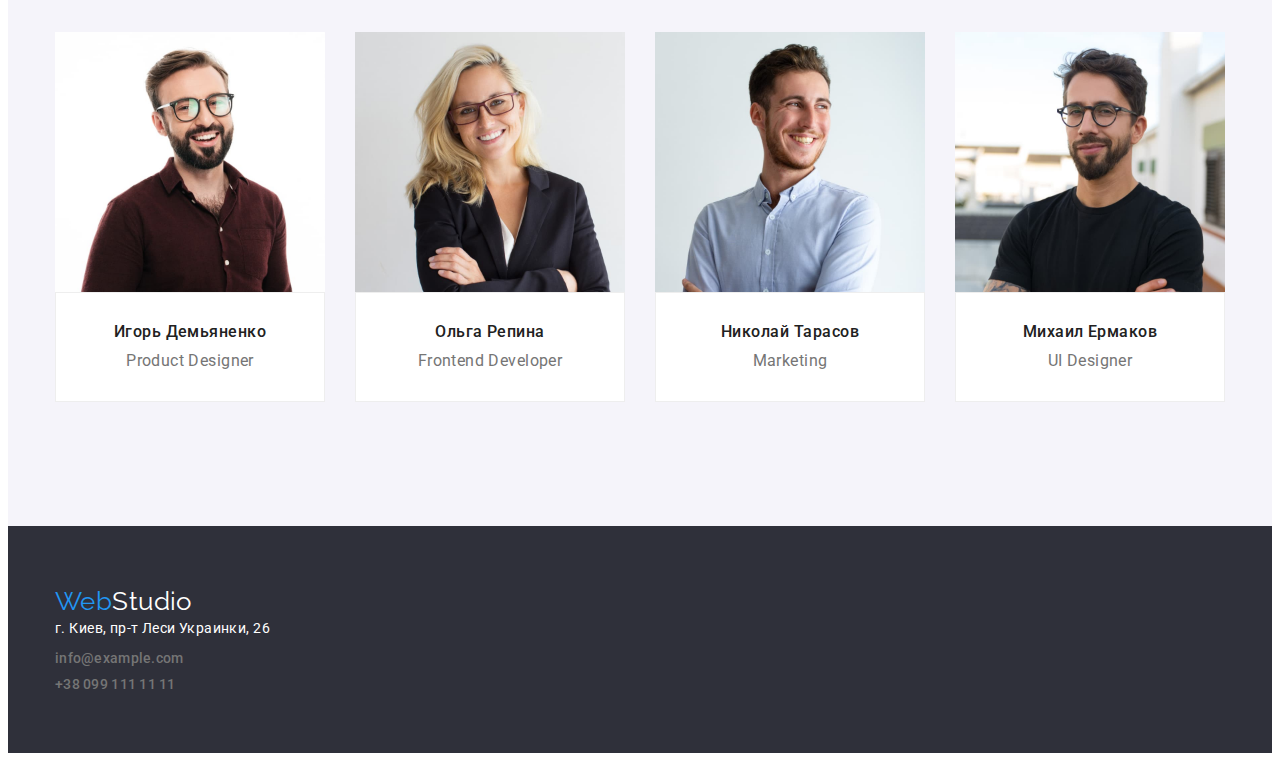
==== commit 20b35fcd: "Дооформлює сторінки" ====
--- a/index.html
+++ b/index.html
@@ -78,21 +78,21 @@
                 формированию позиции.
               </p>
             </li>
-            <li>
+            <li class="benefits-item">
               <h3 class="benefits-title">Пунктуальность</h3>
               <p class="suptitle">
                 Задача организации, в особенности же рамки и место обучения
                 кадров влечет за собой.
               </p>
             </li>
-            <li>
+            <li class="benefits-item">
               <h3 class="benefits-title">Планирование</h3>
               <p class="section-description">
                 Равным образом консультация с широким активом в значительной
                 степени обуславливает.
               </p>
             </li>
-            <li>
+            <li class="benefits-item">
               <h3 class="benefits-title">Современные технологии</h3>
               <p class="section-description">
                 Значимость этих проблем настолько очевидна, что реализация
@@ -146,8 +146,10 @@
                 width="270"
                 height="260"
               />
-              <h3 class="team-member">Игорь Демьяненко</h3>
-              <p class="job-title" lang="en">Product Designer</p>
+              <div class="work-text-item">
+                <h3 class="team-member">Игорь Демьяненко</h3>
+                <p class="job-title" lang="en">Product Designer</p>
+              </div>
             </li>
             <li class="team-cards">
               <img
@@ -156,8 +158,10 @@
                 width="270"
                 height="260"
               />
-              <h3 class="team-member">Ольга Репина</h3>
-              <p class="job-title" lang="en">Frontend Developer</p>
+              <div class="work-text-item">
+                <h3 class="team-member">Ольга Репина</h3>
+                <p class="job-title" lang="en">Frontend Developer</p>
+              </div>
             </li>
             <li class="team-cards">
               <img
@@ -166,8 +170,10 @@
                 width="270"
                 height="260"
               />
-              <h3 class="team-member">Николай Тарасов</h3>
-              <p class="job-title" lang="en">Marketing</p>
+              <div class="work-text-item">
+                <h3 class="team-member">Николай Тарасов</h3>
+                <p class="job-title" lang="en">Marketing</p>
+              </div>
             </li>
             <li class="team-cards">
               <img
@@ -176,8 +182,10 @@
                 width="270"
                 height="260"
               />
-              <h3 class="team-member">Михаил Ермаков</h3>
-              <p class="job-title" lang="en">UI Designer</p>
+              <div class="work-text-item">
+                <h3 class="team-member">Михаил Ермаков</h3>
+                <p class="job-title" lang="en">UI Designer</p>
+              </div>
             </li>
           </ul>
         </div>
--- a/css/styles.css
+++ b/css/styles.css
@@ -3,6 +3,26 @@
   --accent-color: #2196f3;
   --text-color: #212121;
   --section-text: #757575;
+}
+
+ul,
+ol {
+  margin-top: 0;
+  margin-bottom: 0;
+  padding-left: 0;
+}
+
+h1,
+h2,
+h3,
+h4,
+p {
+  margin-top: 0;
+  margin-bottom: 0;
+}
+
+img {
+  display: block;
 }
 
 body {
@@ -23,6 +43,7 @@
 .top-header {
   padding-top: 24px;
   padding-bottom: 24px;
+  border-bottom: 1px solid #ececec;
 }
 
 .page-header-container {
@@ -131,6 +152,9 @@
 
 .hero-btn {
   font-weight: 500;
+  border: none;
+  border-radius: 4px;
+  padding: 6px 22px;
   font-size: 16px;
   line-height: 1.9;
   display: flex;
@@ -198,8 +222,11 @@
 .benefits-list {
   display: flex;
   justify-content: center;
-  margin-top: 0;
-  margin-bottom: 0;
+}
+
+.benefits-item:not(:nth-child(4n)) {
+  margin-right: 30px;
+  padding-bottom: 94px;
 }
 
 .section-description {
@@ -241,6 +268,7 @@
 .team-list {
   display: flex;
   justify-content: center;
+  padding-bottom: 94px;
 }
 
 .team-cards:not(:nth-child(4n)) {
@@ -262,6 +290,7 @@
   line-height: 1.18;
   text-align: center;
   margin-top: 10px;
+  padding-bottom: 30px;
 }
 
 .address {
@@ -279,14 +308,20 @@
 .section-title-pf {
   font-size: 18px;
   line-height: 2;
-  text-align: center;
-  letter-spacing: 0.06em;
-  color: var(--text-color);
+
+  letter-spacing: 0.06em;
+  color: var(--text-color);
+  padding-left: 20px;
+  margin-top: 20px;
+  margin-bottom: 4px;
 }
 
 .work-description {
   font-size: 16px;
   line-height: 1.88;
+  padding-left: 20px;
+  padding-right: 20px;
+  padding-bottom: 20px;
 }
 
 .footer {
@@ -316,3 +351,26 @@
   color: var(--background-color);
   background-color: var(--accent-color);
 }
+
+.hero-btn-pf-list {
+  display: flex;
+  justify-content: center;
+  padding-top: 100px;
+  padding-bottom: 56px;
+}
+
+.hero-btn-pf:not(:nth-child(3n)) {
+  margin-right: 8px;
+}
+
+.work-examplest-list {
+  display: flex;
+  flex-wrap: wrap;
+  justify-content: space-between;
+}
+
+.work-text-item {
+  background: #ffffff;
+  border: 1px solid #eeeeee;
+  margin-bottom: 30px;
+}
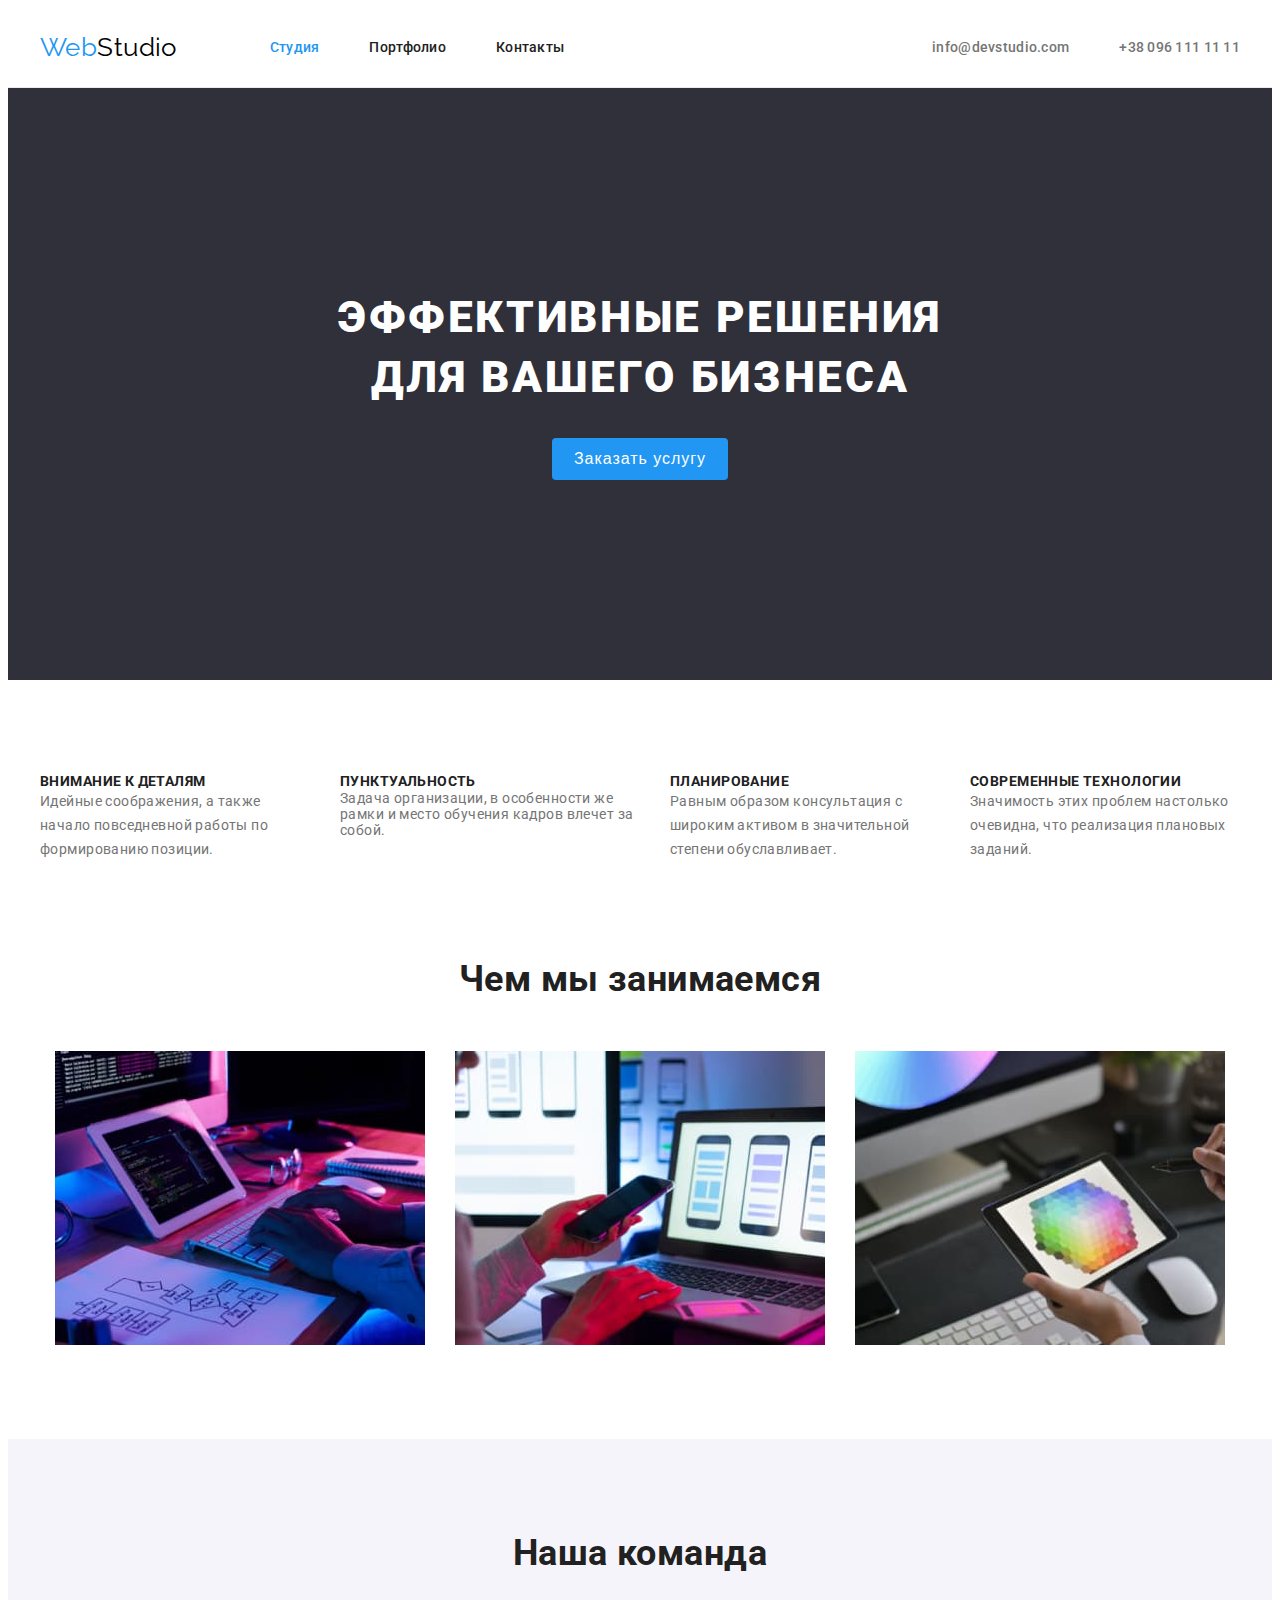
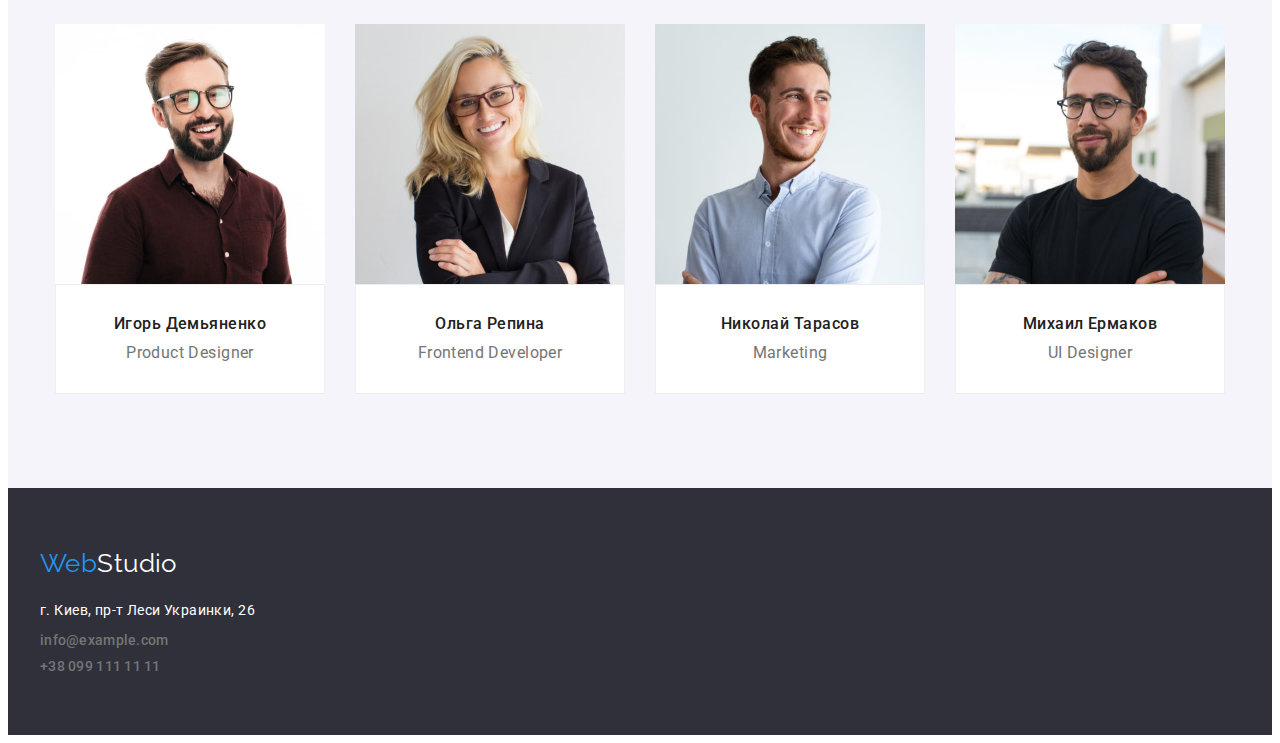
==== commit 9274284c: "Виправляє помилки з section та інше" ====
--- a/index.html
+++ b/index.html
@@ -21,10 +21,10 @@
     <link rel="stylesheet" href="./css/styles.css" />
   </head>
   <body>
-    <header class="top-header">
+    <header class="top-header section">
       <div class="container page-header-container">
         <nav class="navigation">
-          <a class="logo link" href="./index.html"
+          <a class="logo link logo-link" href="./index.html"
             >Web<span class="logo logo-black">Studio</span>
           </a>
           <ul class="menu list menu-list-container">
@@ -41,13 +41,13 @@
         </nav>
 
         <ul class="list container list-contact-container">
-          <li>
+          <li class="contact-item">
             <a
-              class="contact link contact-mail"
+              class="contact link"
               href="mailto:info@devstudio.com"
               >info@devstudio.com</a
             >
-          </li>
+          </li class="contact-item">
           <li>
             <a class="contact link" href="tel:+380961111111"
               >+38 096 111 11 11</a
@@ -58,7 +58,7 @@
     </header>
 
     <main>
-      <section class="hero">
+      <section class="hero section">
         <div class="container">
           <h1 class="hero-title">Эффективные решения для вашего бизнеса</h1>
           <button class="hero-btn" type="button">
@@ -67,7 +67,7 @@
         </div>
       </section>
 
-      <section class="benefits">
+      <section class="benefits section">
         <div class="container">
           <h2 class="visually-hidden">Преимущества</h2>
           <ul class="benefits-list list">
@@ -103,7 +103,7 @@
         </div>
       </section>
 
-      <section class="work-list">
+      <section class="work-list section">
         <div class="container">
           <h2 class="section-title">Чем мы занимаемся</h2>
           <ul class="list work-list-cards">
@@ -135,7 +135,7 @@
         </div>
       </section>
 
-      <section class="team">
+      <section class="team section">
         <div class="container">
           <h2 class="section-title team-title">Наша команда</h2>
           <ul class="list team-list">
--- a/css/styles.css
+++ b/css/styles.css
@@ -32,6 +32,11 @@
   letter-spacing: 0.03em;
 }
 
+.section {
+  padding-top: 94px;
+  padding-bottom: 94px;
+}
+
 .container {
   width: 1200px;
   margin-left: auto;
@@ -70,10 +75,6 @@
   margin: 0;
 }
 
-.contact-mail {
-  margin-right: 50px;
-}
-
 .list {
   list-style: none;
 }
@@ -88,9 +89,13 @@
   line-height: 1.19;
   color: var(--accent-color);
 }
+
+.logo-link {
+  margin-right: 93px;
+}
+
 .logo-black {
   color: #000000;
-  margin-right: 93px;
 }
 
 .nav-link {
@@ -123,6 +128,10 @@
 .contact:hover,
 .contact:focus {
   color: var(--accent-color);
+}
+
+.contact-item:not(:last-child) {
+  margin-right: 50px;
 }
 
 .hero-title {
@@ -134,20 +143,15 @@
   letter-spacing: 0.06em;
   text-transform: uppercase;
   color: var(--background-color);
-  margin-top: 0;
-  margin-bottom: 0;
+  margin-bottom: 30px;
   margin-left: auto;
   margin-right: auto;
-  padding-top: 200px;
-  padding-bottom: 30px;
 }
 
 .hero {
   background-color: #2f303a;
-  width: 1600px;
-  height: 600px;
-  margin-left: auto;
-  margin-right: auto;
+  padding-top: 200px;
+  padding-bottom: 200px;
 }
 
 .hero-btn {
@@ -226,7 +230,6 @@
 
 .benefits-item:not(:nth-child(4n)) {
   margin-right: 30px;
-  padding-bottom: 94px;
 }
 
 .section-description {
@@ -246,10 +249,13 @@
   margin-bottom: 50px;
 }
 
+.work-list {
+  padding-top: 0;
+}
+
 .work-list-cards {
   display: flex;
   justify-content: center;
-  padding-bottom: 94px;
 }
 
 .work-list-item:not(:last-child) {
@@ -261,14 +267,12 @@
 }
 
 .team-title {
-  padding-top: 94px;
   margin-bottom: 50px;
 }
 
 .team-list {
   display: flex;
   justify-content: center;
-  padding-bottom: 94px;
 }
 
 .team-cards:not(:nth-child(4n)) {
@@ -282,7 +286,6 @@
   text-align: center;
   letter-spacing: 0.03em;
   color: var(--text-color);
-  margin-top: 30px;
 }
 
 .job-title {
@@ -290,7 +293,6 @@
   line-height: 1.18;
   text-align: center;
   margin-top: 10px;
-  padding-bottom: 30px;
 }
 
 .address {
@@ -311,17 +313,13 @@
 
   letter-spacing: 0.06em;
   color: var(--text-color);
-  padding-left: 20px;
-  margin-top: 20px;
+
   margin-bottom: 4px;
 }
 
 .work-description {
   font-size: 16px;
   line-height: 1.88;
-  padding-left: 20px;
-  padding-right: 20px;
-  padding-bottom: 20px;
 }
 
 .footer {
@@ -331,16 +329,12 @@
 }
 
 .logo-footer {
-  padding-left: 15px;
+  display: block;
   margin-bottom: 20px;
 }
 
 .logo-white {
   color: var(--background-color);
-}
-
-.footer-list {
-  padding: 0 0 0 15px;
 }
 
 .footer-list-item:not(:nth-child(3n)) {
@@ -355,11 +349,10 @@
 .hero-btn-pf-list {
   display: flex;
   justify-content: center;
-  padding-top: 100px;
-  padding-bottom: 56px;
-}
-
-.hero-btn-pf:not(:nth-child(3n)) {
+  margin-bottom: 56px;
+}
+
+.hero-btn-list-pf:not(:nth-child(5n)) {
   margin-right: 8px;
 }
 
@@ -372,5 +365,9 @@
 .work-text-item {
   background: #ffffff;
   border: 1px solid #eeeeee;
+  padding: 30px;
+}
+
+.work-examples-item:not(:nth-last-child(-n + 3)) {
   margin-bottom: 30px;
 }
